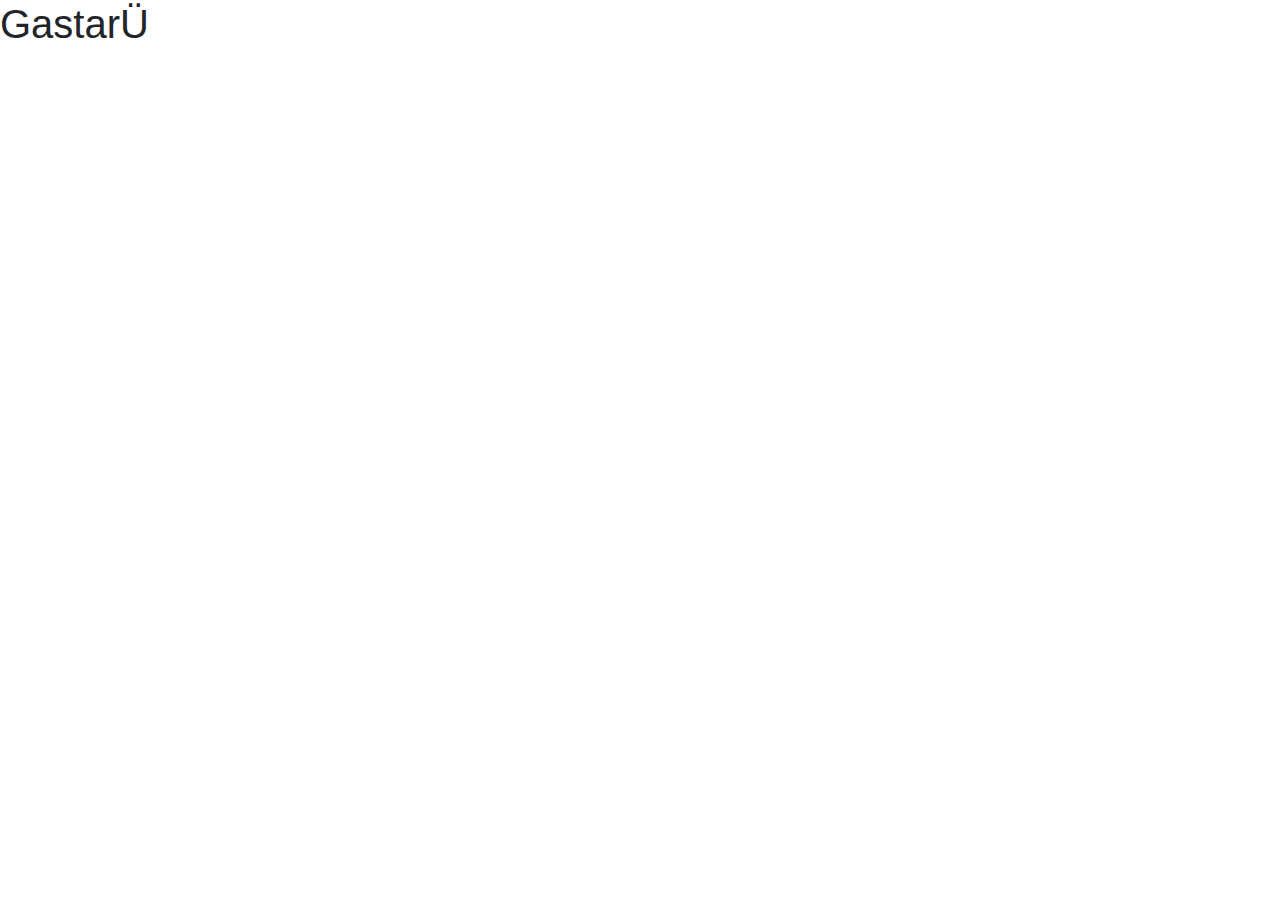
==== index.html @ 512cffea "add" ====
<!DOCTYPE html>
<html lang="en">
<head>
    <meta charset="UTF-8">
    <meta name="viewport" content="width=device-width, initial-scale=1.0">
    <meta http-equiv="X-UA-Compatible" content="ie=edge">
    <title>GastarÜ</title>
    <link rel="stylesheet" href="css/index.css">
    <link rel="stylesheet" href="https://stackpath.bootstrapcdn.com/bootstrap/4.3.1/css/bootstrap.min.css" integrity="sha384-ggOyR0iXCbMQv3Xipma34MD+dH/1fQ784/j6cY/iJTQUOhcWr7x9JvoRxT2MZw1T" crossorigin="anonymous">

</head>
<body> 
    <h1 class="">GastarÜ</h1>






        <script src="https://code.jquery.com/jquery-3.3.1.slim.min.js" integrity="sha384-q8i/X+965DzO0rT7abK41JStQIAqVgRVzpbzo5smXKp4YfRvH+8abtTE1Pi6jizo" crossorigin="anonymous"></script>
        <script src="https://cdnjs.cloudflare.com/ajax/libs/popper.js/1.14.7/umd/popper.min.js" integrity="sha384-UO2eT0CpHqdSJQ6hJty5KVphtPhzWj9WO1clHTMGa3JDZwrnQq4sF86dIHNDz0W1" crossorigin="anonymous"></script>
        <script src="https://stackpath.bootstrapcdn.com/bootstrap/4.3.1/js/bootstrap.min.js" integrity="sha384-JjSmVgyd0p3pXB1rRibZUAYoIIy6OrQ6VrjIEaFf/nJGzIxFDsf4x0xIM+B07jRM" crossorigin="anonymous"></script>
    <script src="js/index.js"></script>
</body>
</html>
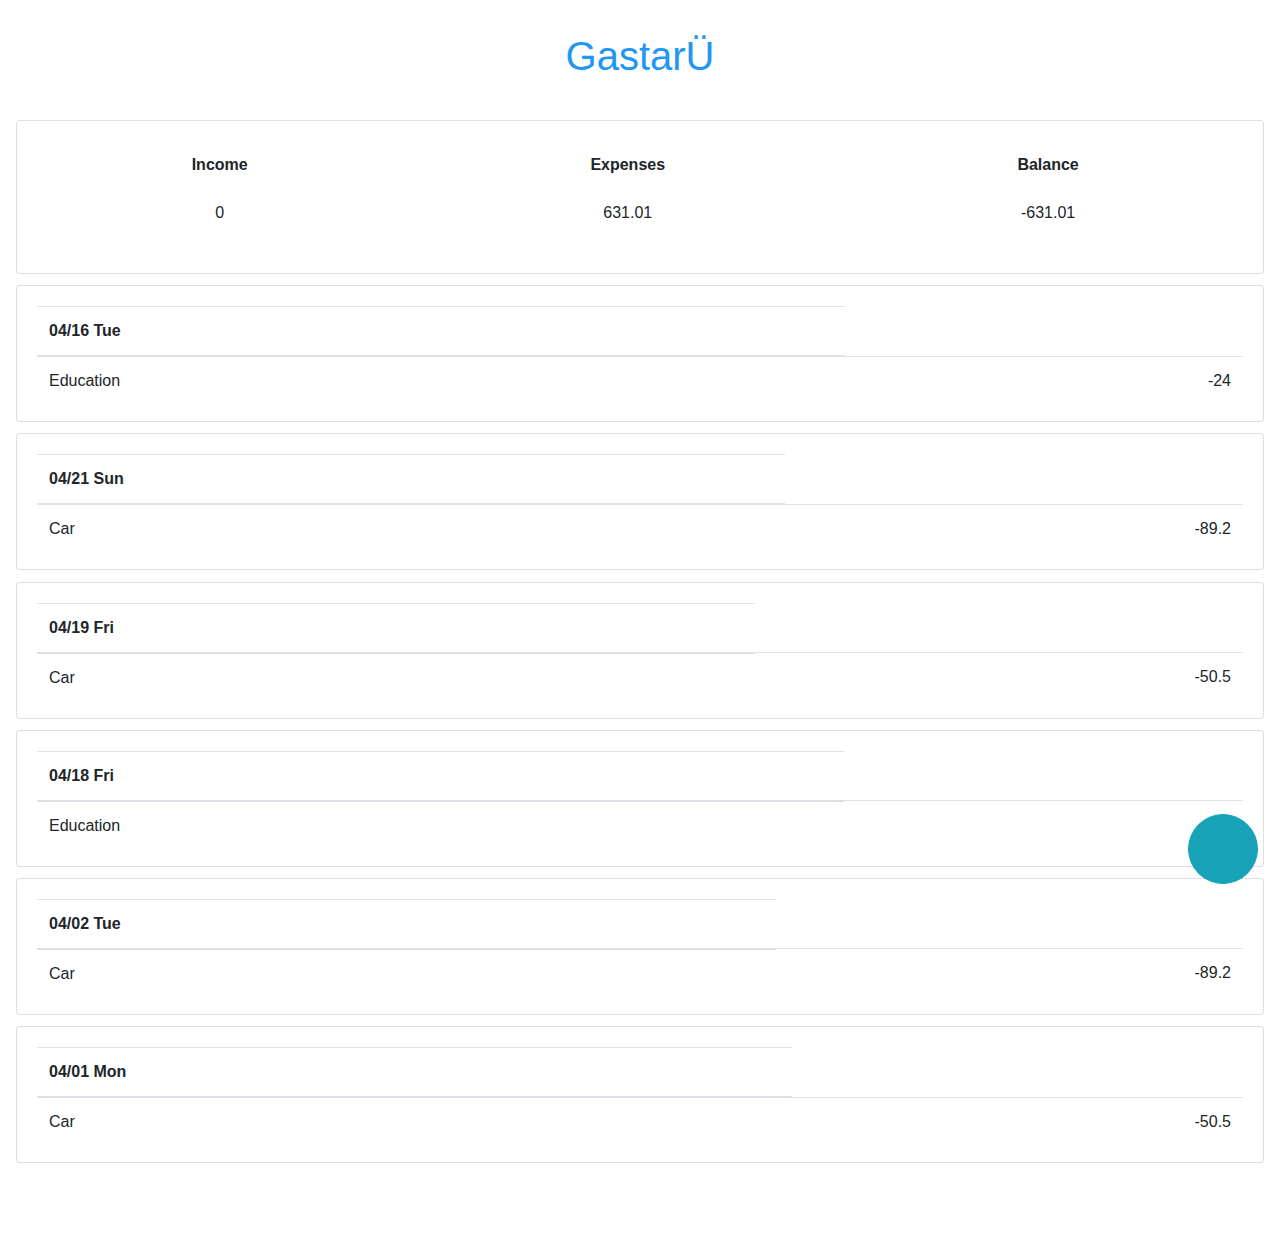
==== commit 83b98d30: "update" ====
--- a/index.html
+++ b/index.html
@@ -1,25 +1,171 @@
 <!DOCTYPE html>
 <html lang="en">
+
 <head>
-    <meta charset="UTF-8">
-    <meta name="viewport" content="width=device-width, initial-scale=1.0">
-    <meta http-equiv="X-UA-Compatible" content="ie=edge">
-    <title>GastarÜ</title>
-    <link rel="stylesheet" href="css/index.css">
-    <link rel="stylesheet" href="https://stackpath.bootstrapcdn.com/bootstrap/4.3.1/css/bootstrap.min.css" integrity="sha384-ggOyR0iXCbMQv3Xipma34MD+dH/1fQ784/j6cY/iJTQUOhcWr7x9JvoRxT2MZw1T" crossorigin="anonymous">
+  <meta charset="UTF-8">
+  <meta name="viewport" content="width=device-width, initial-scale=1.0">
+  <meta http-equiv="X-UA-Compatible" content="ie=edge">
+  <title>GastarÜ</title>
+  <link rel="stylesheet" href="css/index.css">
+  <link rel="stylesheet" href="https://stackpath.bootstrapcdn.com/bootstrap/4.3.1/css/bootstrap.min.css"
+    integrity="sha384-ggOyR0iXCbMQv3Xipma34MD+dH/1fQ784/j6cY/iJTQUOhcWr7x9JvoRxT2MZw1T" crossorigin="anonymous">
+  <link rel="stylesheet" href="https://use.fontawesome.com/releases/v5.8.1/css/all.css"
+    integrity="sha384-50oBUHEmvpQ+1lW4y57PTFmhCaXp0ML5d60M1M7uH2+nqUivzIebhndOJK28anvf" crossorigin="anonymous">
+
 
 </head>
-<body> 
-    <h1 class="">GastarÜ</h1>
+
+<body>
+  <div id="container">
+    <h1 class="text-center" id="g-title">GastarÜ</h1>
+
+    <!-- Card do balanço-->
+    <div id='balance-card' class="card">
+      <div class="card-body">
+        <table class="table table-borderless text-center">
+          <thead>
+            <tr>
+              <th scope="col">Income</th>
+              <th scope="col">Expenses</th>
+              <th scope="col">Balance</th>
+            </tr>
+          </thead>
+          <tbody>
+            <tr>
+              <td>0</td>
+              <td>631.01</td>
+              <td>-631.01</td>
+            </tr>
+          </tbody>
+        </table>
+      </div>
+    </div>
+
+    <!-- Card exemplo 1 de um gasto-->
+    <div class="card g-card">
+      <div class="card-body" style="padding-bottom: 0px;">
+        <table class="table">
+          <thead>
+            <tr>
+              <th>04/16 Tue</th>
+            </tr>
+          </thead>
+          <tbody>
+            <tr>
+              <td class="text-left">Education</td>
+              <td class="text-right">-24</td>
+            </tr>
+          </tbody>
+        </table>
+      </div>
+    </div>
+    <!-- Card exemplo 2 de um gasto-->
+    <div class="card g-card">
+      <div class="card-body" style="padding-bottom: 0px;">
+        <table class="table">
+          <thead>
+            <tr>
+              <th>04/21 Sun</th>
+            </tr>
+          </thead>
+          <tbody>
+            <tr>
+              <td class="text-left">Car</td>
+              <td class="text-right">-89.2</td>
+            </tr>
+          </tbody>
+        </table>
+      </div>
+    </div>
+
+       <!-- Card exemplo 3 de um gasto-->
+       <div class="card g-card">
+          <div class="card-body" style="padding-bottom: 0px;">
+            <table class="table">
+              <thead>
+                <tr>
+                  <th>04/19 Fri</th>
+                </tr>
+              </thead>
+              <tbody>
+                <tr>
+                  <td class="text-left">Car</td>
+                  <td class="text-right">-50.5</td>
+                </tr>
+              </tbody>
+            </table>
+          </div>
+        </div>
+
+        <!-- Card exemplo de um gasto-->
+    <div class="card g-card">
+        <div class="card-body" style="padding-bottom: 0px;">
+          <table class="table">
+            <thead>
+              <tr>
+                <th>04/18 Fri</th>
+              </tr>
+            </thead>
+            <tbody>
+              <tr>
+                <td class="text-left">Education</td>
+                <td class="text-right">-24</td>
+              </tr>
+            </tbody>
+          </table>
+        </div>
+      </div>
+      <!-- Card exemplo 2 de um gasto-->
+      <div class="card g-card">
+        <div class="card-body" style="padding-bottom: 0px;">
+          <table class="table">
+            <thead>
+              <tr>
+                <th>04/02 Tue</th>
+              </tr>
+            </thead>
+            <tbody>
+              <tr>
+                <td class="text-left">Car</td>
+                <td class="text-right">-89.2</td>
+              </tr>
+            </tbody>
+          </table>
+        </div>
+      </div>
+  
+         <!-- Card exemplo 3 de um gasto-->
+         <div class="card g-card">
+            <div class="card-body" style="padding-bottom: 0px;">
+              <table class="table">
+                <thead>
+                  <tr>
+                    <th>04/01 Mon</th>
+                  </tr>
+                </thead>
+                <tbody>
+                  <tr>
+                    <td class="text-left">Car</td>
+                    <td class="text-right">-50.5</td>
+                  </tr>
+                </tbody>
+              </table>
+            </div>
+          </div>
 
 
+    <button type="button" class="btn btn-info btn-circle btn-xl"><i class="fas fa-plus"></i></button>
+  </div>
+  <script src="https://code.jquery.com/jquery-3.3.1.slim.min.js"
+    integrity="sha384-q8i/X+965DzO0rT7abK41JStQIAqVgRVzpbzo5smXKp4YfRvH+8abtTE1Pi6jizo" crossorigin="anonymous">
+  </script>
+  <script src="https://cdnjs.cloudflare.com/ajax/libs/popper.js/1.14.7/umd/popper.min.js"
+    integrity="sha384-UO2eT0CpHqdSJQ6hJty5KVphtPhzWj9WO1clHTMGa3JDZwrnQq4sF86dIHNDz0W1" crossorigin="anonymous">
+  </script>
+  <script src="https://stackpath.bootstrapcdn.com/bootstrap/4.3.1/js/bootstrap.min.js"
+    integrity="sha384-JjSmVgyd0p3pXB1rRibZUAYoIIy6OrQ6VrjIEaFf/nJGzIxFDsf4x0xIM+B07jRM" crossorigin="anonymous">
+  </script>
+  <script src="js/index.js"></script>
+</body>
 
-
-
-
-        <script src="https://code.jquery.com/jquery-3.3.1.slim.min.js" integrity="sha384-q8i/X+965DzO0rT7abK41JStQIAqVgRVzpbzo5smXKp4YfRvH+8abtTE1Pi6jizo" crossorigin="anonymous"></script>
-        <script src="https://cdnjs.cloudflare.com/ajax/libs/popper.js/1.14.7/umd/popper.min.js" integrity="sha384-UO2eT0CpHqdSJQ6hJty5KVphtPhzWj9WO1clHTMGa3JDZwrnQq4sF86dIHNDz0W1" crossorigin="anonymous"></script>
-        <script src="https://stackpath.bootstrapcdn.com/bootstrap/4.3.1/js/bootstrap.min.js" integrity="sha384-JjSmVgyd0p3pXB1rRibZUAYoIIy6OrQ6VrjIEaFf/nJGzIxFDsf4x0xIM+B07jRM" crossorigin="anonymous"></script>
-    <script src="js/index.js"></script>
-</body>
 </html>--- a/css/index.css
+++ b/css/index.css
@@ -0,0 +1,49 @@
+#container {
+    position: relative;
+    height: 100%;
+}
+
+#g-title {
+    padding-top: 2rem;
+    padding-bottom: 2rem;
+    color: #2196f3;
+}
+
+#balance-card {
+    margin-left: 1rem;
+    margin-right: 1rem;
+}
+
+.g-card {
+    margin-top: 0.7rem;
+    margin-left: 1rem;
+    margin-right: 1rem;
+}
+.g-card-body {
+	padding-bottom: 0px;
+}
+
+.btn-circle.btn-xl {
+    /*Makes the button sticky to the bottom and right side*/
+    position: sticky;
+    bottom: 1rem;
+    float: right;
+    margin-right: 1.4rem;
+
+    width: 70px;
+    height: 70px;
+    padding: 10px 16px;
+    border-radius: 35px;
+    font-size: 24px;
+    line-height: 1.33;
+}
+
+.btn-circle {
+    width: 30px;
+    height: 30px;
+    padding: 6px 0px;
+    border-radius: 15px;
+    text-align: center;
+    font-size: 12px;
+    line-height: 1.42857;
+}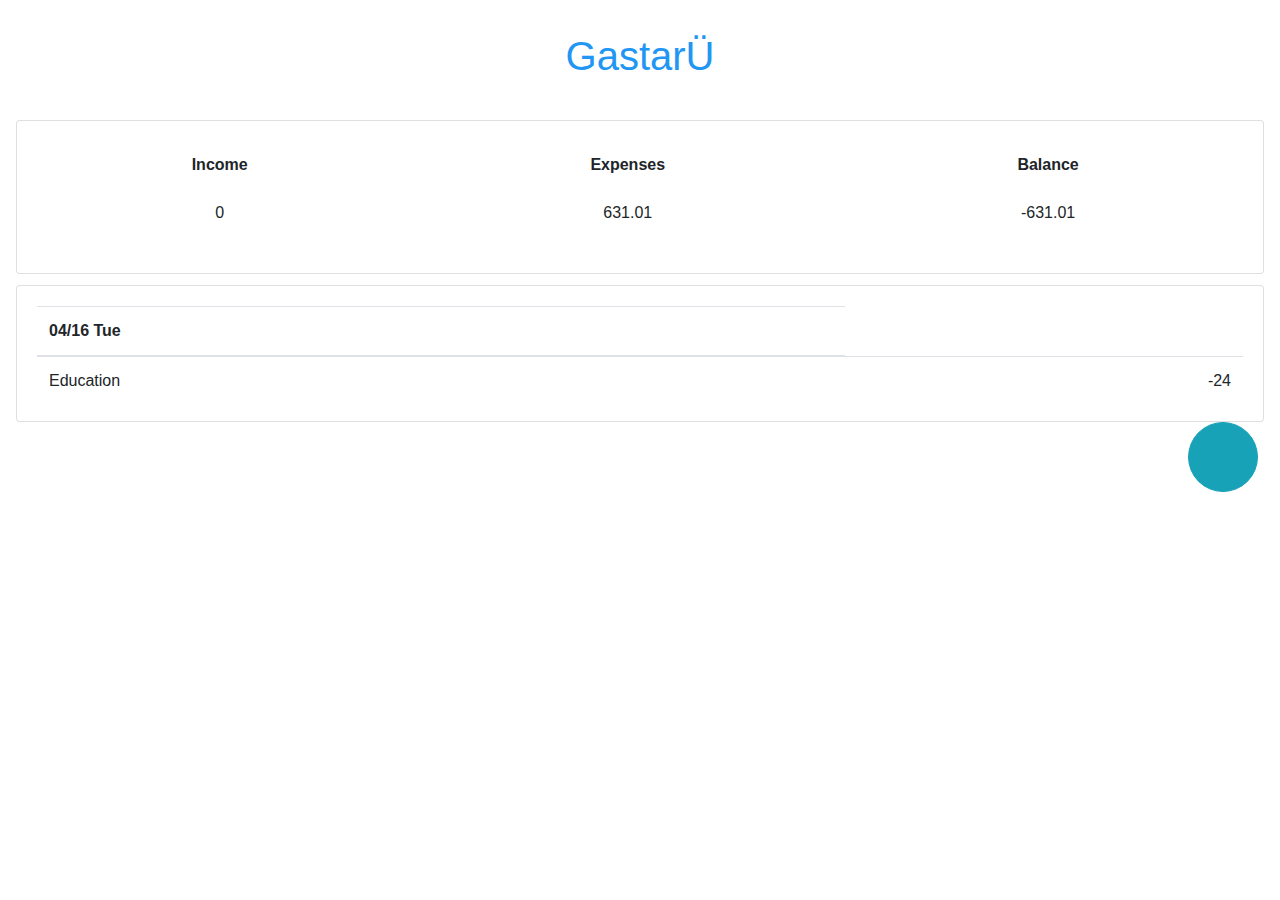
==== commit 0750c4cc: "card +" ====
--- a/index.html
+++ b/index.html
@@ -40,121 +40,25 @@
         </table>
       </div>
     </div>
-
-    <!-- Card exemplo 1 de um gasto-->
-    <div class="card g-card">
-      <div class="card-body" style="padding-bottom: 0px;">
-        <table class="table">
-          <thead>
-            <tr>
-              <th>04/16 Tue</th>
-            </tr>
-          </thead>
-          <tbody>
-            <tr>
-              <td class="text-left">Education</td>
-              <td class="text-right">-24</td>
-            </tr>
-          </tbody>
-        </table>
-      </div>
-    </div>
-    <!-- Card exemplo 2 de um gasto-->
-    <div class="card g-card">
-      <div class="card-body" style="padding-bottom: 0px;">
-        <table class="table">
-          <thead>
-            <tr>
-              <th>04/21 Sun</th>
-            </tr>
-          </thead>
-          <tbody>
-            <tr>
-              <td class="text-left">Car</td>
-              <td class="text-right">-89.2</td>
-            </tr>
-          </tbody>
-        </table>
-      </div>
-    </div>
-
-       <!-- Card exemplo 3 de um gasto-->
-       <div class="card g-card">
-          <div class="card-body" style="padding-bottom: 0px;">
-            <table class="table">
-              <thead>
-                <tr>
-                  <th>04/19 Fri</th>
-                </tr>
-              </thead>
-              <tbody>
-                <tr>
-                  <td class="text-left">Car</td>
-                  <td class="text-right">-50.5</td>
-                </tr>
-              </tbody>
-            </table>
-          </div>
-        </div>
-
-        <!-- Card exemplo de um gasto-->
-    <div class="card g-card">
+    <div id="cards">
+      <div class="card g-card">
         <div class="card-body" style="padding-bottom: 0px;">
           <table class="table">
             <thead>
               <tr>
-                <th>04/18 Fri</th>
+                <th id="cardInfoDay">04/16 Tue</th>
               </tr>
             </thead>
             <tbody>
               <tr>
-                <td class="text-left">Education</td>
-                <td class="text-right">-24</td>
+                <td id="cardInfoMemo" class="text-left">Education</td>
+                <td id="cardInfoValue" class="text-right">-24</td>
               </tr>
             </tbody>
           </table>
         </div>
       </div>
-      <!-- Card exemplo 2 de um gasto-->
-      <div class="card g-card">
-        <div class="card-body" style="padding-bottom: 0px;">
-          <table class="table">
-            <thead>
-              <tr>
-                <th>04/02 Tue</th>
-              </tr>
-            </thead>
-            <tbody>
-              <tr>
-                <td class="text-left">Car</td>
-                <td class="text-right">-89.2</td>
-              </tr>
-            </tbody>
-          </table>
-        </div>
-      </div>
-  
-         <!-- Card exemplo 3 de um gasto-->
-         <div class="card g-card">
-            <div class="card-body" style="padding-bottom: 0px;">
-              <table class="table">
-                <thead>
-                  <tr>
-                    <th>04/01 Mon</th>
-                  </tr>
-                </thead>
-                <tbody>
-                  <tr>
-                    <td class="text-left">Car</td>
-                    <td class="text-right">-50.5</td>
-                  </tr>
-                </tbody>
-              </table>
-            </div>
-          </div>
-
-
-    <button type="button" class="btn btn-info btn-circle btn-xl"><i class="fas fa-plus"></i></button>
+    </div>
   </div>
   <script src="https://code.jquery.com/jquery-3.3.1.slim.min.js"
     integrity="sha384-q8i/X+965DzO0rT7abK41JStQIAqVgRVzpbzo5smXKp4YfRvH+8abtTE1Pi6jizo" crossorigin="anonymous">
@@ -166,6 +70,9 @@
     integrity="sha384-JjSmVgyd0p3pXB1rRibZUAYoIIy6OrQ6VrjIEaFf/nJGzIxFDsf4x0xIM+B07jRM" crossorigin="anonymous">
   </script>
   <script src="js/index.js"></script>
+
+  <button type="button" class="btn btn-info btn-circle btn-xl"><i class="fas fa-plus"></i></button>
+
 </body>
 
 </html>